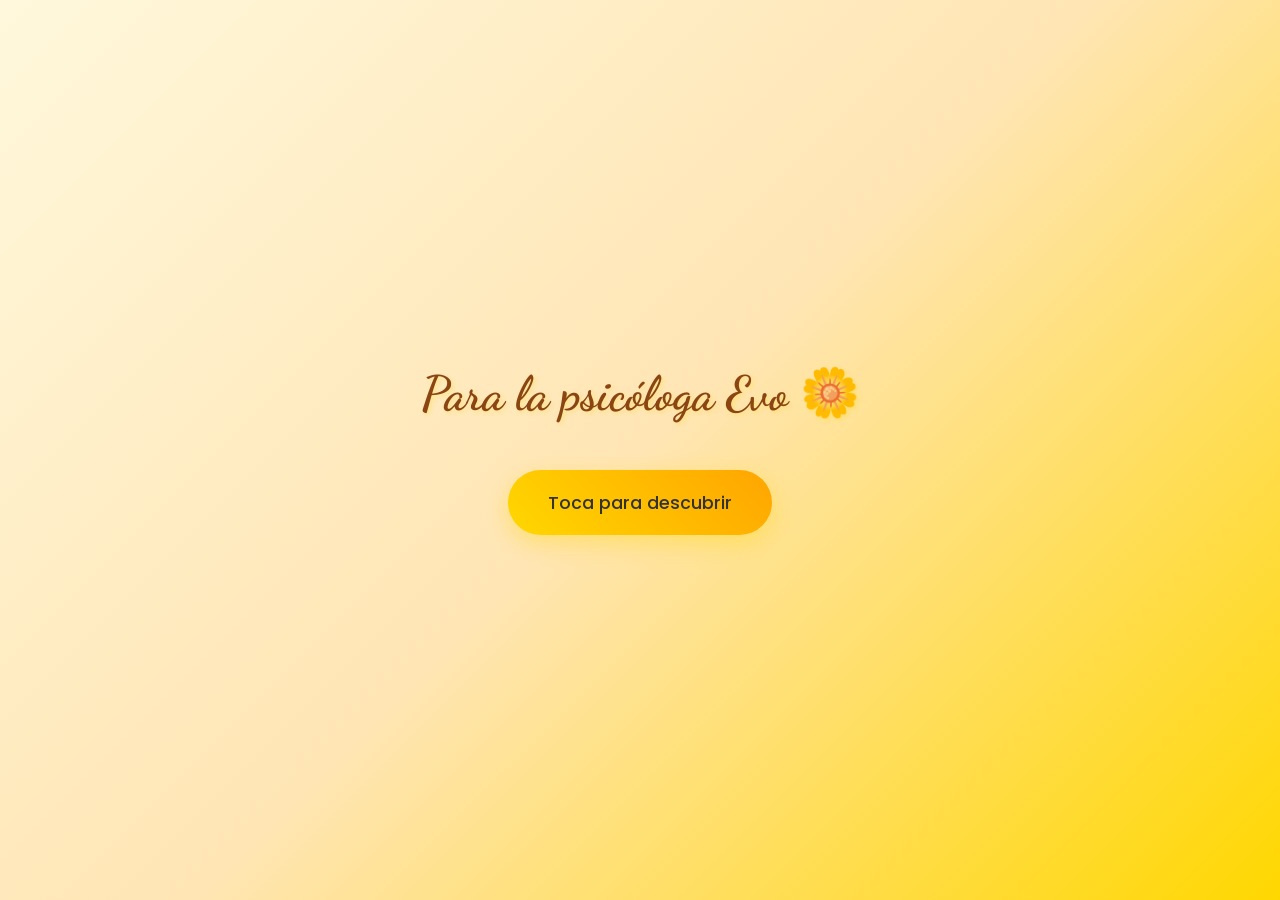
==== public/index.html @ 736d6d3a "firts" ====
<!DOCTYPE html>
<html lang="es">
<head>
    <meta charset="UTF-8">
    <meta name="viewport" content="width=device-width, initial-scale=1.0">
    <title>Para ti, Evonny 🌼</title>
    <link href="https://fonts.googleapis.com/css2?family=Dancing+Script:wght@400;600;700&family=Poppins:wght@300;400;500&display=swap" rel="stylesheet">
    <style>
        * {
            margin: 0;
            padding: 0;
            box-sizing: border-box;
        }

        body {
            font-family: 'Poppins', sans-serif;
            background: linear-gradient(135deg, #FFF8DC 0%, #FFE5B4 50%, #FFD700 100%);
            min-height: 100vh;
            overflow: hidden;
        }

        .screen {
            position: fixed;
            top: 0;
            left: 0;
            width: 100%;
            height: 100vh;
            display: flex;
            align-items: center;
            justify-content: center;
            opacity: 0;
            transform: scale(0.8);
            transition: all 0.8s ease;
        }

        .screen.active {
            opacity: 1;
            transform: scale(1);
        }

        #initial-screen {
            flex-direction: column;
            text-align: center;
            padding: 2rem;
            z-index: 100;
        }

        .main-title {
            font-family: 'Dancing Script', cursive;
            font-size: clamp(2rem, 6vw, 3rem);
            color: #8B4513;
            margin-bottom: 3rem;
            text-shadow: 2px 2px 4px rgba(255, 215, 0, 0.3);
        }

        .discover-button {
            background: linear-gradient(45deg, #FFD700, #FFA500);
            border: none;
            border-radius: 50px;
            padding: 1.2rem 2.5rem;
            font-family: 'Poppins', sans-serif;
            font-size: 1.1rem;
            font-weight: 500;
            color: #333;
            cursor: pointer;
            box-shadow: 0 8px 25px rgba(255, 215, 0, 0.4);
            transition: all 0.3s ease;
            min-width: 250px;
            z-index: 1000;
            position: relative;
        }

        .discover-button:hover {
            transform: translateY(-3px);
            box-shadow: 0 12px 35px rgba(255, 215, 0, 0.6);
        }

        .discover-button:active {
            transform: translateY(-1px);
        }

        #main-screen {
            flex-direction: column;
            padding: 2rem;
            text-align: center;
        }

        .evonny-image {
            width: 280px;
            height: 280px;
            border-radius: 50%;
            object-fit: cover;
            border: 8px solid #FFD700;
            box-shadow: 0 10px 30px rgba(255, 215, 0, 0.3);
            margin-bottom: 2rem;
            cursor: pointer;
            transition: all 0.3s ease;
        }

        .evonny-image:hover {
            transform: scale(1.05);
            box-shadow: 0 15px 40px rgba(255, 215, 0, 0.5);
        }

        .message-container {
            max-width: 90%;
            margin: 0 auto;
        }

        .message-line {
            font-family: 'Dancing Script', cursive;
            font-size: clamp(1.3rem, 4.5vw, 1.8rem);
            line-height: 1.6;
            color: #8B4513;
            margin: 0.8rem 0;
            opacity: 0;
            transform: translateY(20px);
            transition: all 1s ease;
        }

        .message-line.show {
            opacity: 1;
            transform: translateY(0);
        }

        .final-line {
            font-weight: 700;
            color: #B8860B;
            font-size: clamp(1.5rem, 5vw, 2rem);
            text-shadow: 1px 1px 3px rgba(255, 215, 0, 0.5);
        }

        .petals-container {
            position: fixed;
            top: 0;
            left: 0;
            width: 100%;
            height: 100%;
            pointer-events: none;
            z-index: 1;
        }

        .petal {
            position: absolute;
            top: -50px;
            animation: petalFall 5s linear infinite;
            pointer-events: none;
        }

        @keyframes petalFall {
            0% {
                transform: translateY(-50px) rotate(0deg);
                opacity: 1;
            }
            100% {
                transform: translateY(calc(100vh + 50px)) rotate(360deg);
                opacity: 0;
            }
        }

        @keyframes heartFloat {
            0% {
                transform: translateY(0) scale(1);
                opacity: 1;
            }
            100% {
                transform: translateY(-100px) scale(1.5);
                opacity: 0;
            }
        }

        @keyframes pulse {
            0%, 100% { transform: scale(1); }
            50% { transform: scale(1.05); }
        }

        @keyframes fadeOut {
            to { opacity: 0; }
        }
    </style>
</head>
<body>
    <!-- Pantalla Inicial -->
    <div id="initial-screen" class="screen active">
        <h1 class="main-title">Para la psicóloga Evo 🌼</h1>
        <button class="discover-button" onclick="startExperience()">
            Toca para descubrir
        </button>
    </div>

    <!-- Pantalla Principal -->
    <div id="main-screen" class="screen">
        <div class="petals-container" id="petals-container"></div>
        
        <img src="evi.png" alt="Evonny con flores amarillas" class="evonny-image" onclick="createMagicFlowers()">
        
        <div class="message-container" id="message-container">
            <p class="message-line">Hoy quiero regalarte flores amarillas 🌼</p>
            <p class="message-line">porque iluminan como tu sonrisa</p>
            <p class="message-line">y representan lo valiosa que eres.</p>
            <p class="message-line final-line">Con cariño, Hugo 💛</p>
        </div>
    </div>

    <script>
        console.log('Página cargada');

        function startExperience() {
            console.log('¡Botón presionado!');
            
            const initialScreen = document.getElementById('initial-screen');
            const mainScreen = document.getElementById('main-screen');
            
            // Transición suave
            initialScreen.style.transform = 'scale(0.8)';
            initialScreen.style.opacity = '0';
            
            setTimeout(() => {
                initialScreen.classList.remove('active');
                mainScreen.classList.add('active');
                
                // Iniciar efectos
                setTimeout(() => startMainEffects(), 500);
            }, 800);
        }

        function startMainEffects() {
            // Animar mensajes
            const messageLines = document.querySelectorAll('.message-line');
            messageLines.forEach((line, index) => {
                setTimeout(() => {
                    line.classList.add('show');
                }, index * 1500);
            });

            // Iniciar pétalos
            setTimeout(() => createPetalsEffect(), 1000);
        }

        function createPetalsEffect() {
            const container = document.getElementById('petals-container');
            
            setInterval(() => {
                const petal = document.createElement('div');
                petal.className = 'petal';
                petal.textContent = Math.random() > 0.5 ? '🌼' : '🌻';
                petal.style.left = Math.random() * 100 + '%';
                petal.style.fontSize = (Math.random() * 0.5 + 1) + 'rem';
                
                container.appendChild(petal);
                
                setTimeout(() => {
                    if (petal.parentNode) {
                        petal.parentNode.removeChild(petal);
                    }
                }, 5000);
            }, 300);
        }

        function createMagicFlowers() {
            const image = document.querySelector('.evonny-image');
            const rect = image.getBoundingClientRect();
            
            for (let i = 0; i < 8; i++) {
                setTimeout(() => {
                    const flower = document.createElement('div');
                    flower.textContent = ['🌼', '🌻', '🌸', '💐'][Math.floor(Math.random() * 4)];
                    flower.style.position = 'fixed';
                    flower.style.left = rect.left + rect.width/2 + 'px';
                    flower.style.top = rect.top + rect.height/2 + 'px';
                    flower.style.fontSize = '1.5rem';
                    flower.style.pointerEvents = 'none';
                    flower.style.zIndex = '999';
                    
                    const angle = (i / 8) * Math.PI * 2;
                    const distance = 100;
                    const endX = rect.left + rect.width/2 + Math.cos(angle) * distance;
                    const endY = rect.top + rect.height/2 + Math.sin(angle) * distance;
                    
                    flower.animate([
                        { transform: 'translate(0, 0) scale(0)', opacity: 1 },
                        { transform: `translate(${endX - (rect.left + rect.width/2)}px, ${endY - (rect.top + rect.height/2)}px) scale(1.5)`, opacity: 0 }
                    ], {
                        duration: 2000,
                        easing: 'ease-out'
                    });
                    
                    document.body.appendChild(flower);
                    
                    setTimeout(() => {
                        if (flower.parentNode) {
                            flower.parentNode.removeChild(flower);
                        }
                    }, 2000);
                }, i * 100);
            }
        }

        // Función global para verificar que funciona
        window.startExperience = startExperience;
    </script>
</body>
</html>
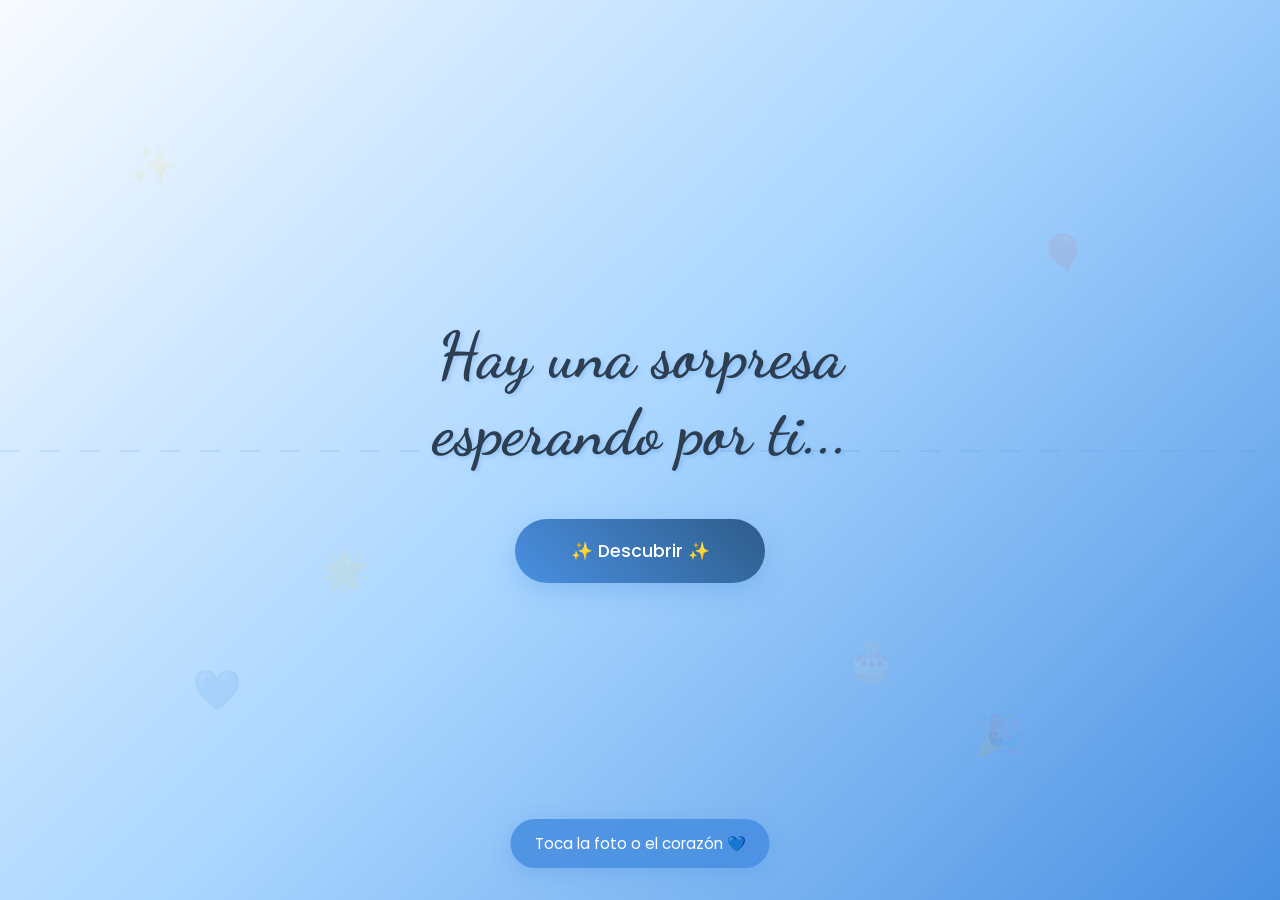
==== commit cb2d4f1d: "test" ====
--- a/public/index.html
+++ b/public/index.html
@@ -2,302 +2,87 @@
 <html lang="es">
 <head>
     <meta charset="UTF-8">
-    <meta name="viewport" content="width=device-width, initial-scale=1.0">
-    <title>Para ti, Evonny 🌼</title>
-    <link href="https://fonts.googleapis.com/css2?family=Dancing+Script:wght@400;600;700&family=Poppins:wght@300;400;500&display=swap" rel="stylesheet">
-    <style>
-        * {
-            margin: 0;
-            padding: 0;
-            box-sizing: border-box;
-        }
-
-        body {
-            font-family: 'Poppins', sans-serif;
-            background: linear-gradient(135deg, #FFF8DC 0%, #FFE5B4 50%, #FFD700 100%);
-            min-height: 100vh;
-            overflow: hidden;
-        }
-
-        .screen {
-            position: fixed;
-            top: 0;
-            left: 0;
-            width: 100%;
-            height: 100vh;
-            display: flex;
-            align-items: center;
-            justify-content: center;
-            opacity: 0;
-            transform: scale(0.8);
-            transition: all 0.8s ease;
-        }
-
-        .screen.active {
-            opacity: 1;
-            transform: scale(1);
-        }
-
-        #initial-screen {
-            flex-direction: column;
-            text-align: center;
-            padding: 2rem;
-            z-index: 100;
-        }
-
-        .main-title {
-            font-family: 'Dancing Script', cursive;
-            font-size: clamp(2rem, 6vw, 3rem);
-            color: #8B4513;
-            margin-bottom: 3rem;
-            text-shadow: 2px 2px 4px rgba(255, 215, 0, 0.3);
-        }
-
-        .discover-button {
-            background: linear-gradient(45deg, #FFD700, #FFA500);
-            border: none;
-            border-radius: 50px;
-            padding: 1.2rem 2.5rem;
-            font-family: 'Poppins', sans-serif;
-            font-size: 1.1rem;
-            font-weight: 500;
-            color: #333;
-            cursor: pointer;
-            box-shadow: 0 8px 25px rgba(255, 215, 0, 0.4);
-            transition: all 0.3s ease;
-            min-width: 250px;
-            z-index: 1000;
-            position: relative;
-        }
-
-        .discover-button:hover {
-            transform: translateY(-3px);
-            box-shadow: 0 12px 35px rgba(255, 215, 0, 0.6);
-        }
-
-        .discover-button:active {
-            transform: translateY(-1px);
-        }
-
-        #main-screen {
-            flex-direction: column;
-            padding: 2rem;
-            text-align: center;
-        }
-
-        .evonny-image {
-            width: 280px;
-            height: 280px;
-            border-radius: 50%;
-            object-fit: cover;
-            border: 8px solid #FFD700;
-            box-shadow: 0 10px 30px rgba(255, 215, 0, 0.3);
-            margin-bottom: 2rem;
-            cursor: pointer;
-            transition: all 0.3s ease;
-        }
-
-        .evonny-image:hover {
-            transform: scale(1.05);
-            box-shadow: 0 15px 40px rgba(255, 215, 0, 0.5);
-        }
-
-        .message-container {
-            max-width: 90%;
-            margin: 0 auto;
-        }
-
-        .message-line {
-            font-family: 'Dancing Script', cursive;
-            font-size: clamp(1.3rem, 4.5vw, 1.8rem);
-            line-height: 1.6;
-            color: #8B4513;
-            margin: 0.8rem 0;
-            opacity: 0;
-            transform: translateY(20px);
-            transition: all 1s ease;
-        }
-
-        .message-line.show {
-            opacity: 1;
-            transform: translateY(0);
-        }
-
-        .final-line {
-            font-weight: 700;
-            color: #B8860B;
-            font-size: clamp(1.5rem, 5vw, 2rem);
-            text-shadow: 1px 1px 3px rgba(255, 215, 0, 0.5);
-        }
-
-        .petals-container {
-            position: fixed;
-            top: 0;
-            left: 0;
-            width: 100%;
-            height: 100%;
-            pointer-events: none;
-            z-index: 1;
-        }
-
-        .petal {
-            position: absolute;
-            top: -50px;
-            animation: petalFall 5s linear infinite;
-            pointer-events: none;
-        }
-
-        @keyframes petalFall {
-            0% {
-                transform: translateY(-50px) rotate(0deg);
-                opacity: 1;
-            }
-            100% {
-                transform: translateY(calc(100vh + 50px)) rotate(360deg);
-                opacity: 0;
-            }
-        }
-
-        @keyframes heartFloat {
-            0% {
-                transform: translateY(0) scale(1);
-                opacity: 1;
-            }
-            100% {
-                transform: translateY(-100px) scale(1.5);
-                opacity: 0;
-            }
-        }
-
-        @keyframes pulse {
-            0%, 100% { transform: scale(1); }
-            50% { transform: scale(1.05); }
-        }
-
-        @keyframes fadeOut {
-            to { opacity: 0; }
-        }
-    </style>
+    <meta name="viewport" content="width=device-width, initial-scale=1.0, maximum-scale=1.0, user-scalable=no">
+    <meta name="theme-color" content="#4A90E2">
+    <meta name="description" content="Feliz cumpleaños Angela - 20 años">
+    <title>Feliz Cumpleaños Angela 💙</title>
+    <link href="https://fonts.googleapis.com/css2?family=Dancing+Script:wght@400;600;700&family=Poppins:wght@300;400;500;600&display=swap" rel="stylesheet">
+    <link rel="stylesheet" href="style.css">
+    <script src="script.js" defer></script>
 </head>
 <body>
-    <!-- Pantalla Inicial -->
-    <div id="initial-screen" class="screen active">
-        <h1 class="main-title">Para la psicóloga Evo 🌼</h1>
-        <button class="discover-button" onclick="startExperience()">
-            Toca para descubrir
-        </button>
-    </div>
-
-    <!-- Pantalla Principal -->
-    <div id="main-screen" class="screen">
-        <div class="petals-container" id="petals-container"></div>
+    <!-- Pantalla inicial -->
+    <div class="screen active" id="initial-screen">
+        <div class="animated-bg">
+            <div class="heartbeat-line"></div>
+            <div class="floating-elements">
+                <span class="float-icon" style="top: 15%; left: 10%;">✨</span>
+                <span class="float-icon" style="top: 25%; right: 15%;">🎈</span>
+                <span class="float-icon" style="bottom: 20%; left: 15%;">💙</span>
+                <span class="float-icon" style="bottom: 15%; right: 20%;">🎉</span>
+                <span class="float-icon" style="top: 60%; left: 25%;">🌟</span>
+                <span class="float-icon" style="top: 70%; right: 30%;">🎂</span>
+            </div>
+        </div>
         
-        <img src="evi.png" alt="Evonny con flores amarillas" class="evonny-image" onclick="createMagicFlowers()">
-        
-        <div class="message-container" id="message-container">
-            <p class="message-line">Hoy quiero regalarte flores amarillas 🌼</p>
-            <p class="message-line">porque iluminan como tu sonrisa</p>
-            <p class="message-line">y representan lo valiosa que eres.</p>
-            <p class="message-line final-line">Con cariño, Hugo 💛</p>
+        <div class="content">
+            <h1 class="main-title">Hay una sorpresa<br>esperando por ti...</h1>
+            <button class="discover-button" onclick="startMainExperience()" type="button">
+                ✨ Descubrir ✨
+            </button>
         </div>
     </div>
 
-    <script>
-        console.log('Página cargada');
+    <!-- Pantalla principal -->
+    <div class="screen" id="main-screen">
+        <div id="particles-container"></div>
+        
+        <div class="card-container">
+            <!-- Foto de Angela -->
+            <div class="photo-container">
+                <img src="unnamed.jpg" alt="Angela" class="angela-photo" onclick="handlePhotoClick()">
+                <div class="heart-overlay">
+                    <span class="heart-icon" onclick="handleHeartClick(event)">💙</span>
+                </div>
+            </div>
 
-        function startExperience() {
-            console.log('¡Botón presionado!');
-            
-            const initialScreen = document.getElementById('initial-screen');
-            const mainScreen = document.getElementById('main-screen');
-            
-            // Transición suave
-            initialScreen.style.transform = 'scale(0.8)';
-            initialScreen.style.opacity = '0';
-            
-            setTimeout(() => {
-                initialScreen.classList.remove('active');
-                mainScreen.classList.add('active');
-                
-                // Iniciar efectos
-                setTimeout(() => startMainEffects(), 500);
-            }, 800);
-        }
+            <!-- Nombre y edad -->
+            <div class="birthday-header">
+                <h2 class="name-title">Angela</h2>
+                <div class="age-badge">
+                    <span class="age-number">20</span>
+                    <span class="age-text">años</span>
+                </div>
+            </div>
 
-        function startMainEffects() {
-            // Animar mensajes
-            const messageLines = document.querySelectorAll('.message-line');
-            messageLines.forEach((line, index) => {
-                setTimeout(() => {
-                    line.classList.add('show');
-                }, index * 1500);
-            });
+            <!-- Mensaje principal -->
+            <div class="message-container">
+                <p class="message-line" data-delay="0">Aunque apenas nos estamos conociendo,</p>
+                <p class="message-line" data-delay="1">quiero desearte un feliz cumpleaños muy especial. 🎉</p>
+                <p class="message-line" data-delay="2">Me parece super chevere conversar contigo,</p>
+                <p class="message-line" data-delay="3">y cada charla es una oportunidad de conocernos más. ✨</p>
+                <p class="message-line" data-delay="4">Espero que este año que viene para ti</p>
+                <p class="message-line" data-delay="5">esté lleno de nuevas metas y logros cumplidos. 🌟</p>
+                <p class="message-line" data-delay="6">Espero conocerte pronto en persona</p>
+                <p class="message-line" data-delay="7">y compartir muchas más celebraciones juntos. 💙</p>
+                <p class="message-line final" data-delay="8">¡Feliz cumpleaños, Angela! 🎂</p>
+            </div>
 
-            // Iniciar pétalos
-            setTimeout(() => createPetalsEffect(), 1000);
-        }
+            <!-- Elementos decorativos -->
+            <div class="decorative-elements">
+                <div class="float-emoji" style="top: 10%; right: 5%;">
+                    <span>✨</span>
+                </div>
+                <div class="float-emoji" style="bottom: 10%; left: 5%;">
+                    <span>🎈</span>
+                </div>
+            </div>
+        </div>
+    </div>
 
-        function createPetalsEffect() {
-            const container = document.getElementById('petals-container');
-            
-            setInterval(() => {
-                const petal = document.createElement('div');
-                petal.className = 'petal';
-                petal.textContent = Math.random() > 0.5 ? '🌼' : '🌻';
-                petal.style.left = Math.random() * 100 + '%';
-                petal.style.fontSize = (Math.random() * 0.5 + 1) + 'rem';
-                
-                container.appendChild(petal);
-                
-                setTimeout(() => {
-                    if (petal.parentNode) {
-                        petal.parentNode.removeChild(petal);
-                    }
-                }, 5000);
-            }, 300);
-        }
-
-        function createMagicFlowers() {
-            const image = document.querySelector('.evonny-image');
-            const rect = image.getBoundingClientRect();
-            
-            for (let i = 0; i < 8; i++) {
-                setTimeout(() => {
-                    const flower = document.createElement('div');
-                    flower.textContent = ['🌼', '🌻', '🌸', '💐'][Math.floor(Math.random() * 4)];
-                    flower.style.position = 'fixed';
-                    flower.style.left = rect.left + rect.width/2 + 'px';
-                    flower.style.top = rect.top + rect.height/2 + 'px';
-                    flower.style.fontSize = '1.5rem';
-                    flower.style.pointerEvents = 'none';
-                    flower.style.zIndex = '999';
-                    
-                    const angle = (i / 8) * Math.PI * 2;
-                    const distance = 100;
-                    const endX = rect.left + rect.width/2 + Math.cos(angle) * distance;
-                    const endY = rect.top + rect.height/2 + Math.sin(angle) * distance;
-                    
-                    flower.animate([
-                        { transform: 'translate(0, 0) scale(0)', opacity: 1 },
-                        { transform: `translate(${endX - (rect.left + rect.width/2)}px, ${endY - (rect.top + rect.height/2)}px) scale(1.5)`, opacity: 0 }
-                    ], {
-                        duration: 2000,
-                        easing: 'ease-out'
-                    });
-                    
-                    document.body.appendChild(flower);
-                    
-                    setTimeout(() => {
-                        if (flower.parentNode) {
-                            flower.parentNode.removeChild(flower);
-                        }
-                    }, 2000);
-                }, i * 100);
-            }
-        }
-
-        // Función global para verificar que funciona
-        window.startExperience = startExperience;
-    </script>
+    <!-- Pista de interacción -->
+    <div id="interaction-hint" class="interaction-hint">
+        <span>Toca la foto o el corazón 💙</span>
+    </div>
 </body>
 </html>
--- a/public/style.css
+++ b/public/style.css
@@ -0,0 +1,724 @@
+/* Reset y configuración base */
+* {
+    margin: 0;
+    padding: 0;
+    box-sizing: border-box;
+}
+
+:root {
+    --medical-blue: #4A90E2;
+    --deep-blue: #2E5C8A;
+    --light-blue: #A8D5FF;
+    --medical-white: #F8FBFF;
+    --soft-white: #FFFFFF;
+    --accent-pink: #FFB3D9;
+    --text-dark: #2C3E50;
+    --shadow-blue: rgba(74, 144, 226, 0.3);
+}
+
+body {
+    font-family: 'Poppins', sans-serif;
+    overflow: hidden;
+    height: 100vh;
+    background: linear-gradient(135deg, var(--medical-white) 0%, var(--light-blue) 100%);
+    position: relative;
+    touch-action: manipulation;
+}
+
+/* Pantallas principales */
+.screen {
+    position: fixed;
+    top: 0;
+    left: 0;
+    width: 100%;
+    height: 100vh;
+    display: flex;
+    align-items: center;
+    justify-content: center;
+    opacity: 0;
+    transform: scale(0.8);
+    transition: all 0.8s ease-in-out;
+    pointer-events: none;
+    z-index: 1;
+}
+
+.screen.active {
+    opacity: 1;
+    transform: scale(1);
+    pointer-events: all;
+}
+
+/* Pantalla inicial */
+#initial-screen {
+    background: linear-gradient(135deg, var(--medical-white) 0%, var(--light-blue) 50%, var(--medical-blue) 100%);
+    flex-direction: column;
+    text-align: center;
+    padding: 2rem;
+    position: relative;
+    overflow: hidden;
+}
+
+.animated-bg {
+    position: absolute;
+    top: 0;
+    left: 0;
+    width: 100%;
+    height: 100%;
+    opacity: 0.15;
+}
+
+.heartbeat-line {
+    position: absolute;
+    top: 50%;
+    left: 0;
+    width: 100%;
+    height: 2px;
+    background: repeating-linear-gradient(
+        90deg,
+        var(--medical-blue) 0px,
+        var(--medical-blue) 20px,
+        transparent 20px,
+        transparent 40px
+    );
+    animation: heartbeatMove 2s linear infinite;
+}
+
+@keyframes heartbeatMove {
+    0% { transform: translateX(0); }
+    100% { transform: translateX(-40px); }
+}
+
+.floating-elements {
+    position: absolute;
+    width: 100%;
+    height: 100%;
+}
+
+.float-icon {
+    position: absolute;
+    font-size: 2.5rem;
+    animation: floatUpDown 4s ease-in-out infinite;
+    opacity: 0.6;
+}
+
+.float-icon:nth-child(odd) {
+    animation-delay: 0.5s;
+}
+
+.float-icon:nth-child(even) {
+    animation-delay: 1.5s;
+}
+
+@keyframes floatUpDown {
+    0%, 100% { transform: translateY(0px) rotate(0deg); }
+    50% { transform: translateY(-20px) rotate(10deg); }
+}
+
+.content {
+    z-index: 10;
+    position: relative;
+}
+
+.main-title {
+    font-family: 'Dancing Script', cursive;
+    font-size: clamp(2.5rem, 8vw, 4rem);
+    font-weight: 700;
+    color: var(--text-dark);
+    margin-bottom: 3rem;
+    text-shadow: 2px 2px 4px var(--shadow-blue);
+    animation: titleGlow 3s ease-in-out infinite alternate;
+}
+
+@keyframes titleGlow {
+    from { text-shadow: 2px 2px 4px var(--shadow-blue); }
+    to { text-shadow: 2px 2px 8px var(--shadow-blue), 0 0 20px var(--shadow-blue); }
+}
+
+.discover-button {
+    position: relative;
+    background: linear-gradient(45deg, var(--medical-blue), var(--deep-blue));
+    border: none !important;
+    border-radius: 50px;
+    padding: 1.2rem 2.5rem;
+    font-family: 'Poppins', sans-serif;
+    font-size: 1.1rem;
+    font-weight: 500;
+    color: var(--soft-white);
+    cursor: pointer !important;
+    box-shadow: 0 8px 25px var(--shadow-blue);
+    transition: all 0.3s ease;
+    overflow: hidden;
+    min-width: 250px;
+    z-index: 999 !important;
+    pointer-events: auto !important;
+    user-select: none;
+    -webkit-user-select: none;
+    -webkit-tap-highlight-color: rgba(74, 144, 226, 0.3);
+    outline: none !important;
+    touch-action: manipulation;
+}
+
+.discover-button:hover {
+    transform: translateY(-3px);
+    box-shadow: 0 12px 35px var(--shadow-blue);
+}
+
+.discover-button:active {
+    transform: translateY(-1px) scale(0.98);
+    box-shadow: 0 5px 15px var(--shadow-blue);
+}
+
+/* Pantalla principal */
+#main-screen {
+    background: linear-gradient(135deg, var(--medical-white) 0%, var(--light-blue) 100%);
+    flex-direction: column;
+    padding: 1rem;
+    overflow-y: auto;
+    overflow-x: hidden;
+}
+
+#particles-container {
+    position: absolute;
+    top: 0;
+    left: 0;
+    width: 100%;
+    height: 100%;
+    pointer-events: none;
+    z-index: 1;
+}
+
+.particle {
+    position: absolute;
+    background: var(--medical-blue);
+    border-radius: 50%;
+    opacity: 0.6;
+    animation: particleFloat 4s ease-in-out infinite;
+}
+
+@keyframes particleFloat {
+    0%, 100% { transform: translateY(100vh) scale(0); opacity: 0; }
+    50% { opacity: 0.6; }
+    100% { transform: translateY(-20px) scale(1); }
+}
+
+.card-container {
+    max-width: 800px;
+    width: 90%;
+    margin: 2rem auto;
+    background: rgba(255, 255, 255, 0.95);
+    border-radius: 30px;
+    padding: 2.5rem 2rem;
+    box-shadow: 0 20px 60px rgba(74, 144, 226, 0.2);
+    backdrop-filter: blur(10px);
+    position: relative;
+    z-index: 10;
+    animation: cardAppear 1s ease-out 0.3s both;
+}
+
+@keyframes cardAppear {
+    from {
+        opacity: 0;
+        transform: translateY(30px) scale(0.95);
+    }
+    to {
+        opacity: 1;
+        transform: translateY(0) scale(1);
+    }
+}
+
+/* Contenedor de foto */
+.photo-container {
+    position: relative;
+    width: clamp(200px, 60vw, 280px);
+    height: clamp(200px, 60vw, 280px);
+    margin: 0 auto 2rem;
+    border-radius: 50%;
+    overflow: hidden;
+    box-shadow: 0 15px 40px var(--shadow-blue);
+    animation: photoAppear 1s ease-out 0.5s both;
+}
+
+@keyframes photoAppear {
+    from {
+        opacity: 0;
+        transform: scale(0.8) translateY(20px);
+    }
+    to {
+        opacity: 1;
+        transform: scale(1) translateY(0);
+    }
+}
+
+.angela-photo {
+    width: 100%;
+    height: 100%;
+    object-fit: cover;
+    cursor: pointer;
+    transition: all 0.3s ease;
+    filter: brightness(1.05);
+}
+
+.angela-photo:hover {
+    transform: scale(1.05);
+    filter: brightness(1.1);
+}
+
+.heart-overlay {
+    position: absolute;
+    bottom: 10px;
+    right: 10px;
+    z-index: 10;
+}
+
+.heart-icon {
+    font-size: 3rem;
+    display: block;
+    animation: heartbeat 1.5s ease-in-out infinite;
+    cursor: pointer;
+    transition: all 0.3s ease;
+    filter: drop-shadow(0 3px 8px rgba(74, 144, 226, 0.6));
+    text-shadow: 2px 2px 4px rgba(0, 0, 0, 0.3);
+}
+
+.heart-icon:hover {
+    transform: scale(1.2);
+    filter: drop-shadow(0 5px 15px rgba(74, 144, 226, 0.8));
+}
+
+@keyframes heartbeat {
+    0%, 100% { transform: scale(1); }
+    10%, 30% { transform: scale(1.15); }
+    20% { transform: scale(1.08); }
+}
+
+/* Pulse line (mantener pero ocultar) */
+.pulse-line {
+    display: none;
+}
+
+/* Nombre y edad */
+.birthday-header {
+    text-align: center;
+    margin-bottom: 2rem;
+}
+
+.name-title {
+    font-family: 'Dancing Script', cursive;
+    font-size: clamp(2.5rem, 8vw, 3.5rem);
+    color: var(--medical-blue);
+    margin-bottom: 1rem;
+    text-shadow: 2px 2px 4px var(--shadow-blue);
+}
+
+.age-badge {
+    display: inline-flex;
+    align-items: center;
+    gap: 0.5rem;
+    background: linear-gradient(135deg, var(--medical-blue), var(--deep-blue));
+    color: white;
+    padding: 0.8rem 1.5rem;
+    border-radius: 50px;
+    box-shadow: 0 5px 20px var(--shadow-blue);
+    animation: badgePulse 2s ease-in-out infinite;
+}
+
+@keyframes badgePulse {
+    0%, 100% { transform: scale(1); }
+    50% { transform: scale(1.05); }
+}
+
+.age-number {
+    font-size: 2rem;
+    font-weight: 700;
+}
+
+.age-text {
+    font-size: 1.2rem;
+    font-weight: 500;
+}
+
+/* Mensaje principal */
+.message-container {
+    text-align: center;
+    max-width: 90%;
+    margin: 2rem auto;
+    padding: 1rem;
+}
+
+.message-line {
+    font-family: 'Poppins', sans-serif;
+    font-size: clamp(1rem, 3.5vw, 1.2rem);
+    line-height: 1.8;
+    color: var(--text-dark);
+    margin: 0.8rem 0;
+    opacity: 0;
+    transform: translateY(20px);
+    animation-fill-mode: both;
+}
+
+.message-line.show {
+    animation: messageAppear 1s ease-out forwards;
+}
+
+.message-line.final {
+    font-family: 'Dancing Script', cursive;
+    font-weight: 700;
+    color: var(--medical-blue);
+    font-size: clamp(1.5rem, 5vw, 2rem) !important;
+    text-shadow: 1px 1px 3px var(--shadow-blue);
+    margin-top: 1.5rem;
+    background: linear-gradient(135deg, rgba(74, 144, 226, 0.1), rgba(168, 213, 255, 0.2));
+    padding: 1rem;
+    border-radius: 15px;
+}
+
+@keyframes messageAppear {
+    to {
+        opacity: 1;
+        transform: translateY(0);
+    }
+}
+
+/* Decoraciones generales */
+.decorative-elements {
+    position: absolute;
+    width: 100%;
+    height: 100%;
+    top: 0;
+    left: 0;
+    pointer-events: none;
+    overflow: hidden;
+}
+
+.float-emoji {
+    position: absolute;
+    font-size: 2.5rem;
+    animation: floatGentle 4s ease-in-out infinite;
+    opacity: 0.4;
+}
+
+@keyframes floatGentle {
+    0%, 100% { transform: translateY(0px) rotate(0deg); }
+    50% { transform: translateY(-15px) rotate(5deg); }
+}
+
+/* Pista de interacción */
+.interaction-hint {
+    position: fixed;
+    bottom: 2rem;
+    left: 50%;
+    transform: translateX(-50%);
+    background: rgba(74, 144, 226, 0.9);
+    color: white;
+    padding: 0.8rem 1.5rem;
+    border-radius: 50px;
+    box-shadow: 0 5px 20px var(--shadow-blue);
+    opacity: 0;
+    animation: hintFadeIn 1s ease-out 3s forwards, hintBounce 2s ease-in-out 4s infinite;
+    z-index: 1000;
+    font-size: 0.95rem;
+    pointer-events: none;
+}
+
+@keyframes hintFadeIn {
+    to { opacity: 1; }
+}
+
+@keyframes hintBounce {
+    0%, 100% { transform: translateX(-50%) translateY(0); }
+    50% { transform: translateX(-50%) translateY(-10px); }
+}
+
+.interaction-hint.hidden {
+    animation: hintFadeOut 0.5s ease forwards;
+}
+
+@keyframes hintFadeOut {
+    to { opacity: 0; }
+}
+
+/* Efectos al hacer clic en el corazón */
+.love-particle {
+    position: absolute;
+    pointer-events: none;
+    font-size: 1.5rem;
+    animation: loveFloat 2s ease-out forwards;
+}
+
+@keyframes loveFloat {
+    0% {
+        transform: translateY(0) scale(1);
+        opacity: 1;
+    }
+    100% {
+        transform: translateY(-100px) scale(1.5);
+        opacity: 0;
+    }
+}
+
+/* Responsive */
+@media (max-width: 768px) {
+    .card-container {
+        padding: 1.5rem 1rem;
+        margin: 1rem auto;
+        width: 95%;
+        max-width: 100%;
+    }
+    
+    .main-title {
+        font-size: clamp(1.8rem, 10vw, 2.5rem);
+        margin-bottom: 2rem;
+    }
+    
+    .heart-icon {
+        font-size: 2.5rem;
+    }
+    
+    .photo-container {
+        width: clamp(180px, 55vw, 240px);
+        height: clamp(180px, 55vw, 240px);
+        margin-bottom: 1.5rem;
+    }
+    
+    .heart-overlay {
+        bottom: 8px;
+        right: 8px;
+    }
+    
+    .pulse-line {
+        width: 150px;
+        height: 50px;
+    }
+    
+    .name-title {
+        font-size: clamp(2rem, 10vw, 2.8rem);
+    }
+    
+    .age-badge {
+        padding: 0.6rem 1.2rem;
+    }
+    
+    .age-number {
+        font-size: 1.6rem;
+    }
+    
+    .age-text {
+        font-size: 1rem;
+    }
+    
+    .message-line {
+        font-size: clamp(0.95rem, 4.2vw, 1.05rem);
+        margin: 0.6rem 0;
+        line-height: 1.6;
+    }
+    
+    .message-line.final {
+        font-size: clamp(1.3rem, 5.5vw, 1.6rem) !important;
+        padding: 0.8rem;
+    }
+    
+    .float-icon {
+        font-size: 1.8rem;
+    }
+    
+    .stethoscope-anim,
+    .medical-cross {
+        font-size: 2rem;
+        opacity: 0.2;
+    }
+    
+    .discover-button {
+        min-width: 220px;
+        padding: 1rem 2rem;
+        font-size: 1rem;
+    }
+    
+    .interaction-hint {
+        bottom: 1.5rem;
+        font-size: 0.85rem;
+        padding: 0.7rem 1.2rem;
+    }
+}
+
+@media (max-width: 480px) {
+    .card-container {
+        width: 98%;
+        padding: 1.2rem 0.8rem;
+        margin: 0.5rem auto;
+        border-radius: 20px;
+    }
+    
+    .main-title {
+        font-size: clamp(1.6rem, 9vw, 2rem);
+        margin-bottom: 1.8rem;
+        line-height: 1.3;
+    }
+    
+    .heart-icon {
+        font-size: 3rem;
+    }
+    
+    .photo-container {
+        width: clamp(160px, 50vw, 200px);
+        height: clamp(160px, 50vw, 200px);
+        margin-bottom: 1.2rem;
+    }
+    
+    .heart-overlay {
+        bottom: 5px;
+        right: 5px;
+    }
+    
+    .pulse-line {
+        width: 120px;
+        height: 40px;
+    }
+    
+    .name-title {
+        font-size: clamp(1.8rem, 9vw, 2.2rem);
+        margin-bottom: 0.8rem;
+    }
+    
+    .age-badge {
+        padding: 0.5rem 1rem;
+    }
+    
+    .age-number {
+        font-size: 1.4rem;
+    }
+    
+    .age-text {
+        font-size: 0.9rem;
+    }
+    
+    .message-container {
+        padding: 0.5rem;
+        margin: 1.5rem auto;
+    }
+    
+    .message-line {
+        font-size: clamp(0.9rem, 4.5vw, 1rem);
+        margin: 0.5rem 0;
+        line-height: 1.5;
+    }
+    
+    .message-line.final {
+        font-size: clamp(1.2rem, 6vw, 1.4rem) !important;
+        padding: 0.7rem;
+        margin-top: 1rem;
+    }
+    
+    .discover-button {
+        min-width: 180px;
+        padding: 0.9rem 1.8rem;
+        font-size: 0.95rem;
+    }
+    
+    .float-icon {
+        font-size: 1.5rem;
+        opacity: 0.5;
+    }
+    
+    .float-emoji {
+        font-size: 1.8rem;
+        opacity: 0.3;
+    }
+    
+    .stethoscope-anim,
+    .medical-cross {
+        display: none;
+    }
+    
+    .interaction-hint {
+        bottom: 1rem;
+        font-size: 0.8rem;
+        padding: 0.6rem 1rem;
+    }
+    
+    #main-screen {
+        padding: 0.5rem;
+    }
+}
+
+@media (max-width: 360px) {
+    .card-container {
+        padding: 1rem 0.6rem;
+    }
+    
+    .main-title {
+        font-size: 1.5rem;
+        margin-bottom: 1.5rem;
+    }
+    
+    .heart-icon {
+        font-size: 2.5rem;
+    }
+    
+    .photo-container {
+        width: clamp(140px, 45vw, 180px);
+        height: clamp(140px, 45vw, 180px);
+        margin-bottom: 1rem;
+    }
+    
+    .heart-overlay {
+        bottom: 3px;
+        right: 3px;
+    }
+    
+    .name-title {
+        font-size: 1.6rem;
+    }
+    
+    .message-line {
+        font-size: 0.85rem;
+    }
+    
+    .message-line.final {
+        font-size: 1.1rem !important;
+    }
+    
+    .discover-button {
+        min-width: 160px;
+        padding: 0.8rem 1.5rem;
+        font-size: 0.9rem;
+    }
+}
+
+/* Optimización para pantallas muy pequeñas en altura */
+@media (max-height: 600px) {
+    .card-container {
+        margin: 0.5rem auto;
+        padding: 1rem;
+    }
+    
+    .heart-icon {
+        font-size: 2.8rem;
+    }
+    
+    .name-title {
+        font-size: 1.8rem;
+        margin-bottom: 0.5rem;
+    }
+    
+    .age-badge {
+        padding: 0.4rem 0.8rem;
+    }
+    
+    .message-container {
+        margin: 1rem auto;
+    }
+    
+    .message-line {
+        margin: 0.4rem 0;
+        font-size: 0.9rem;
+    }
+    
+    .message-line.final {
+        font-size: 1.2rem !important;
+        margin-top: 0.8rem;
+    }
+    
+    .main-title {
+        margin-bottom: 1.5rem;
+    }
+}
